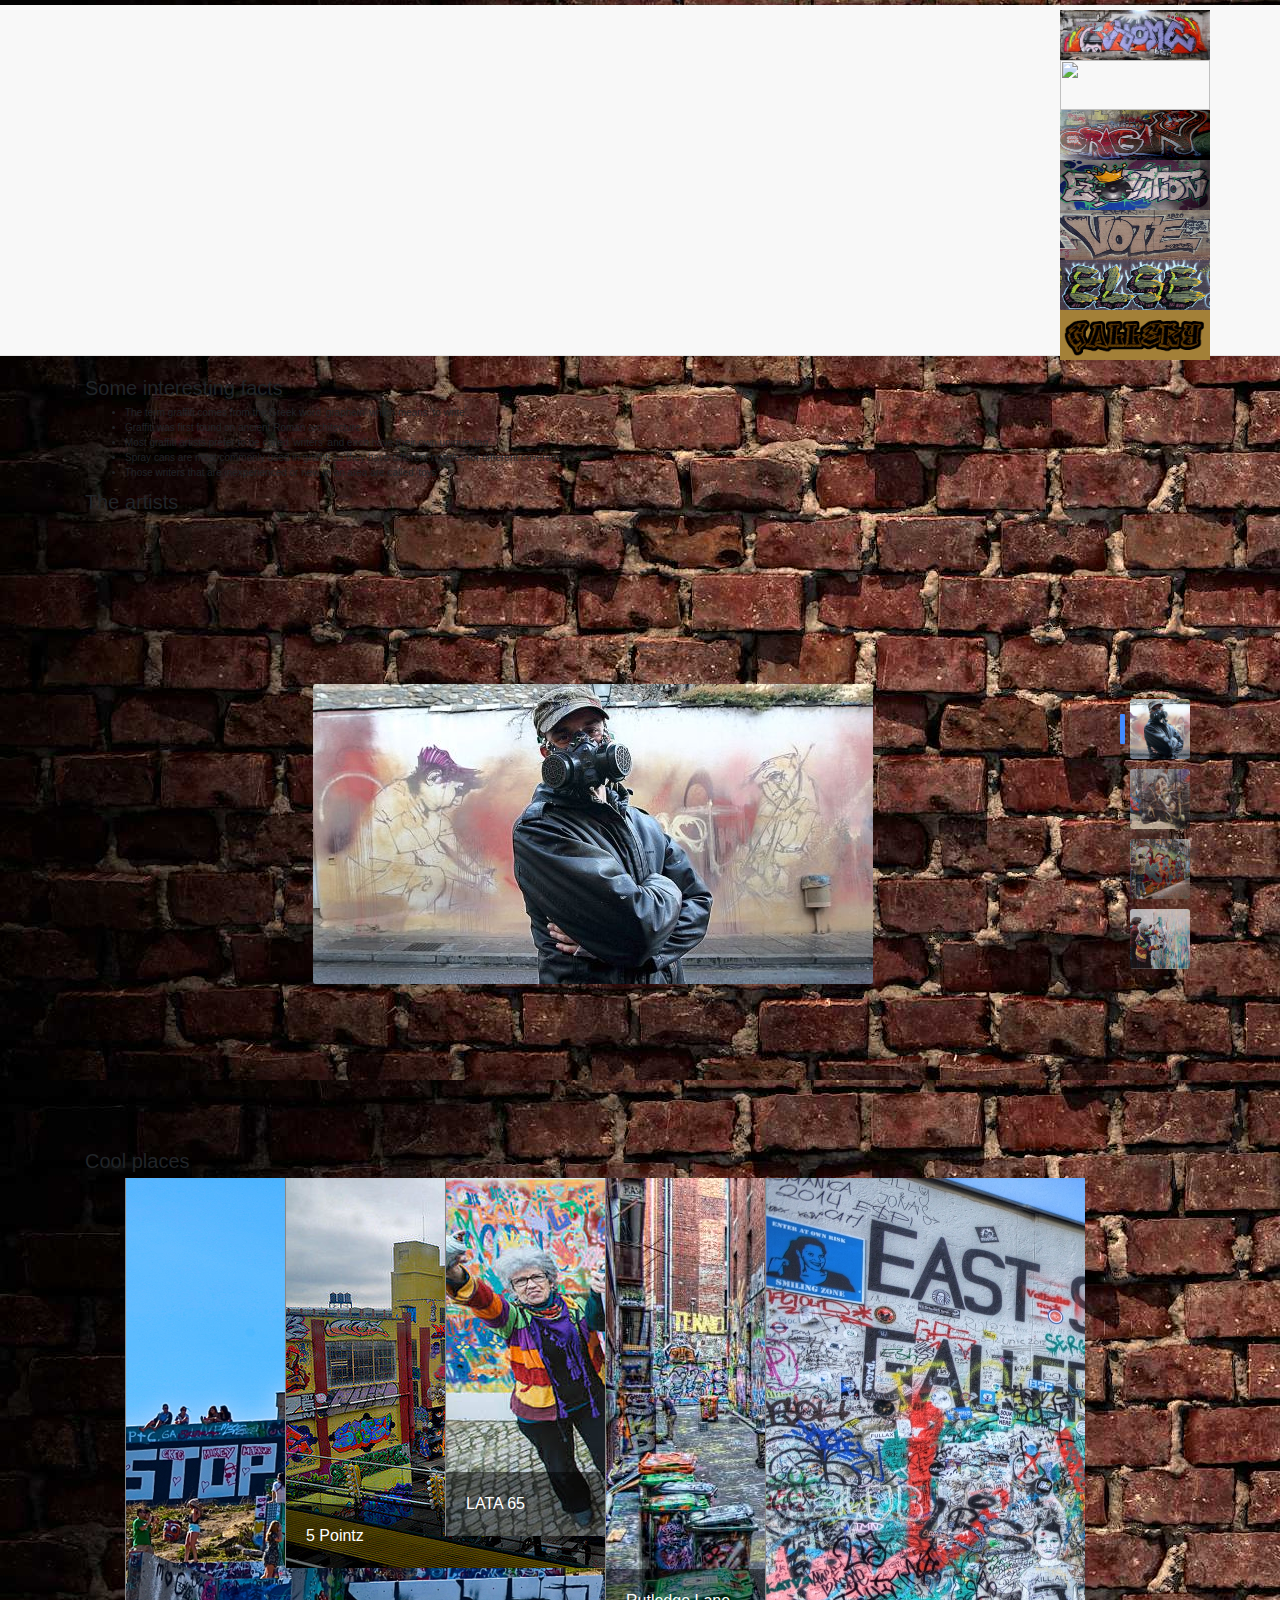
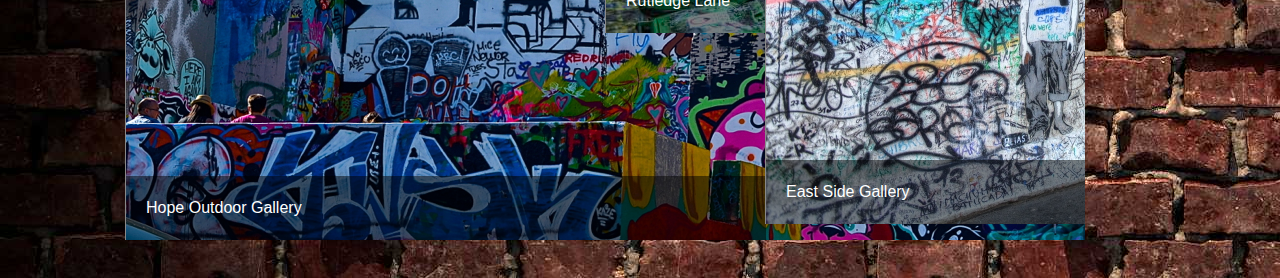
==== else.html @ 6eea5d43 "extra files" ====
<!DOCTYPE html>
<html>
<head>
  <title>Hidden Art</title>
  <!-- Latest compiled and minified CSS -->
  <link rel="stylesheet" href="css/website.css">
  <!-- Latest compiled and minified JavaScript -->
  <script src="js/website.js"></script>

  <link href="//netdna.bootstrapcdn.com/bootstrap/3.0.0/css/bootstrap.min.css" rel="stylesheet" id="bootstrap-css">
<script src="//netdna.bootstrapcdn.com/bootstrap/3.0.0/js/bootstrap.min.js"></script>
<script src="//code.jquery.com/jquery-1.11.1.min.js"></script>

<link href="//maxcdn.bootstrapcdn.com/bootstrap/4.0.0/css/bootstrap.min.css" rel="stylesheet" id="bootstrap-css">
<script src="//maxcdn.bootstrapcdn.com/bootstrap/4.0.0/js/bootstrap.min.js"></script>
<script src="//cdnjs.cloudflare.com/ajax/libs/jquery/3.2.1/jquery.min.js"></script>

</head>
<body>
  <nav class="navbar navbar-default navbar-fixed-top">
    <div class="container">
      <div id="navbar" class="navbar-collapse collapse">
        <ul class="nav navbar-nav navbar-right">
          <a href="index.html"><img src="images/home.jpg" style="width:150px;height:50px"></a>
          <a href="why.html"><img src="images/why.jpg" style="width:150px;height:50px"></a>
          <a href="origin.html"><img src="images/origin.jpg" style="width:150px;height:50px"></a>
          <a href="evolution.html"><img src="images/evolution.jpg" style="width:150px;height:50px"></a>
          <a href="vote.html"><img src="images/vote2.jpg" style="width:150px;height:50px"></a>
          <a href="else.html"><img src="images/else.jpg" style="width:150px;height:50px"></a>
          <a href="gallery.html"><img src="images/gallery3.png" style="width:150px;height:50px"></a>
        </ul>
      </div>
    </div>
  </nav>
    <div class="container">
      <h2>Some interesting facts</h2>
        <ul>
          <li>The term graffiti comes from the Greek word 'graphein' which means 'to write'.</li>
          <li>Graffiti was first found on ancient Roman architecture.</li>
          <li>Most graffiti artists prefer to be called 'writers' and each have their own unique 'tag'.</li>
          <li>Spray cans are most commonly used in graffiti as they have different nozzles for different coverage.</li>
          <li>Those writers that are inexperienced or new to an area are called 'toys'.</li>
        </ul>
      <h2>The artists</h2>

      <section class="gallery">
  <div class="carousel">

    <input type="radio" id="image1" name="gallery-control" checked>
    <input type="radio" id="image2" name="gallery-control">
    <input type="radio" id="image3" name="gallery-control">
    <input type="radio" id="image4" name="gallery-control">


    <input type="checkbox" id="fullscreen" name="gallery-fullscreen-control"/>

    <div class="wrap">

      <figure>
        <label for="fullscreen">
          <img src="images/mask2.jpg" alt="image1"/>
        </label>
      </figure>

      <figure>
        <label for="fullscreen">
          <img src="images/artists2.jpg" alt="image2"/>
        </label>
      </figure>

      <figure>
        <label for="fullscreen">
          <img src="images/artists.jpg" alt="image3" />
        </label>
      </figure>

      <figure>
        <label for="fullscreen">
          <img src="images/women.jpg" alt="image4"/>
        </label>
      </figure>
    </div>

    <div class="thumbnails">

      <div class="slider"><div class="indicator"></div></div>

      <label for="image1" class="thumb" style="background-image: url('images/mask2.jpg')"></label>

      <label for="image2" class="thumb" style="background-image: url('images/artists2.jpg')"></label>

      <label for="image3" class="thumb" style="background-image: url('images/artists.jpg')"></label>

      <label for="image4" class="thumb" style="background-image: url('images/women.jpg')"></label>
    </div>
  </div>
</section>
    <h2>Cool places</h2>

    <div class="accordian">
    <ul>
		<li>
			<div class="image_title">
				<a href="#">Hope Outdoor Gallery</a>
			</div>
			<a href="#">
				<img src="images/outdoor_gallery.jpg"/>
			</a>
		</li>
		<li>
			<div class="image_title">
				<a href="#">5 Pointz</a>
			</div>
			<a href="#">
				<img src="images/5pointz.jpg"/>
			</a>
		</li>
		<li>
			<div class="image_title">
				<a href="#">LATA 65</a>
			</div>
			<a href="#">
				<img src="images/lata-65.jpg"/>
			</a>
		</li>
		<li>
			<div class="image_title">
				<a href="#">Rutledge Lane</a>
			</div>
			<a href="#">
				<img src="images/rudledge lane.jpg"/>
			</a>
		</li>
		<li>
			<div class="image_title">
				<a href="#">East Side Gallery</a>
			</div>
			<a href="#">
				<img src="images/east_side.jpg"/>
			</a>
		</li>
	</ul>
</div>

    </div>
  </body>
</html>
---- css/website.css ----
body {
  padding-top:5px;
	background-image:url("background-brick-wall2.jpg");
  color:white;
  font-size:150%;
}
body>div.container {
  width: 95%;
  margin: auto;
}
h1 {
  padding-top: 50px;
}

<!--Origin-->


<!--Else-->
/*Now the styles*/
* {
    margin: 0;
	padding: 0;
}
body {
	font-family: arial, verdana, tahoma;
}

/*Time to apply widths for accordian to work
Width of image = 640px
total images = 5
so width of hovered image = 640px
width of un-hovered image = 40px - you can set this to anything
so total container width = 640 + 40*4 = 800px;
default width = 800/5 = 160px;
*/

.accordian {
	width: 1000px; height: 700px;
	overflow: hidden;


}

/*A small hack to prevent flickering on some browsers*/
.accordian ul {
	width: 1200px;
	/*This will give ample space to the last item to move
	instead of falling down/flickering during hovers.*/
}

.accordian li {
	position: relative;
	display: block;
	width: 160px;
	float: left;

	border-left: 1px solid #888;



	/*Transitions to give animation effect*/
	transition: all 0.5s;
	-webkit-transition: all 0.5s;
	-moz-transition: all 0.5s;
	/*If you hover on the images now you should be able to
	see the basic accordian*/
}

/*Reduce with of un-hovered elements*/
.accordian ul:hover li {width: 40px;}
/*Lets apply hover effects now*/
/*The LI hover style should override the UL hover style*/
.accordian ul li:hover {width: 640px;}


.accordian li img {
	display: block;
}

/*Image title styles*/
.image_title {
	background: rgba(0, 0, 0, 0.5);
	position: absolute;
	left: 0; bottom: 0;
width: 640px;

}
.image_title a {
	display: block;
	color: #fff;
	text-decoration: none;
	padding: 20px;
	font-size: 16px;
}

<!--Else-->
@import "https://fonts.googleapis.com/css?family=Montserrat:400,700|Raleway:300,400";

.gallery {
  left: 50%;
  -webkit-transform: translateX(-50%);
          transform: translateX(-50%);
  position: relative;
  width: 70%;
  box-shadow: 0 14px 28px rgba(0, 0, 0, 0.25), 0 10px 10px rgba(0, 0, 0, 0.22);
  border-radius: 5px;
}
.gallery input[name$="control"] {
  display: none;
}
.gallery .carousel {
  display: -webkit-box;
  display: -ms-flexbox;
  display: flex;
  -webkit-box-orient: horizontal;
  -webkit-box-direction: normal;
      -ms-flex-direction: row;
          flex-direction: row;
  position: relative;
  height: 70vh;
  width: 100%;
}
.gallery .wrap {
  width: 100%;
  height: 100%;
  position: static;
  margin: 0 auto;
  overflow: hidden;
  display: -webkit-box;
  display: -ms-flexbox;
  display: flex;
  -webkit-box-orient: horizontal;
  -webkit-box-direction: normal;
      -ms-flex-direction: row;
          flex-direction: row;
  -webkit-box-align: center;
      -ms-flex-align: center;
          align-items: center;
  -ms-flex-wrap: nowrap;
      flex-wrap: nowrap;
  margin-right: 20px;
}
.gallery .wrap figure {
  padding: 10px;
  height: 100%;
  min-width: 100%;
  -webkit-transition: opacity 0.25s ease-in-out 0.05s;
  transition: opacity 0.25s ease-in-out 0.05s;
  position: relative;
  left: 0;
  -webkit-transform: translateX(0%);
          transform: translateX(0%);
  box-sizing: border-box;
  text-align: center;
  margin: 0;
  display: block;
  -webkit-box-align: center;
      -ms-flex-align: center;
          align-items: center;
  -webkit-box-pack: center;
      -ms-flex-pack: center;
          justify-content: center;
  opacity: 1;
}
.gallery .wrap figure label {
  cursor: zoom-in;
  height: auto;
  width: 100%;
  height: 100%;
  position: relative;
  display: block;
}
.gallery .wrap figure img {
  cursor: inherit;
  height: auto;
  max-width: 100%;
  max-height: 100%;
  border-radius: 3px;
  margin: 0 auto;
  position: relative;
  top: 50%;
  -webkit-transform: translateY(-50%);
          transform: translateY(-50%);
}
.gallery .thumbnails {
  -webkit-box-flex: 1;
      -ms-flex: 1;
          flex: 1;
  min-width: 60px;
  max-height: 100%;
  height: auto;
  -webkit-box-flex: 0;
      -ms-flex-positive: 0;
          flex-grow: 0;
  -ms-flex-item-align: center;
      align-self: center;
  -ms-flex-preferred-size: auto;
      flex-basis: auto;
  position: relative;
  white-space: nowrap;
  overflow: hidden;
  overflow-y: auto;
  display: -webkit-box;
  display: -ms-flexbox;
  display: flex;
  -webkit-box-orient: vertical;
  -webkit-box-direction: normal;
      -ms-flex-direction: column;
          flex-direction: column;
  padding: 0 10px;
  z-index: 20;
}
.gallery .thumbnails .thumb {
  min-width: 60px;
  height: 60px;
  background-position: center center;
  background-size: cover;
  box-sizing: border-box;
  opacity: 0.7;
  margin: 5px 0;
  -ms-flex-negative: 0;
      flex-shrink: 0;
  left: 0;
  border-radius: 3px;
  cursor: pointer;
  -webkit-transition: all 0.3s ease-in-out;
  transition: all 0.3s ease-in-out;
  background-repeat: no-repeat;
}
.gallery .thumbnails .slider {
  position: absolute;
  display: block;
  width: 5px;
  height: calc(60px + 10px);
  z-index: 2;
  margin: 0;
  left: 0;
  -webkit-transition: all 0.33s cubic-bezier(0.3, 0, 0.33, 1);
  transition: all 0.33s cubic-bezier(0.3, 0, 0.33, 1);
}
.gallery .thumbnails .slider .indicator {
  width: 100%;
  height: 30px;
  max-height: calc(100% - 10px);
  position: relative;
  top: 50%;
  -webkit-transform: translateY(-50%);
          transform: translateY(-50%);
  background: #428BFF;
  border-radius: 1px;
}
.gallery input#fullscreen:checked ~ .wrap figure {
  position: fixed;
  z-index: 10;
  height: 100vh;
  width: 100vw;
  padding: 0;
  top: 50%;
  left: 50%;
  -webkit-transform: translate(-50%, -50%) !important;
          transform: translate(-50%, -50%) !important;
  -webkit-animation-timing-function: ease-in-out;
          animation-timing-function: ease-in-out;
  -webkit-animation-fill-mode: forwards;
          animation-fill-mode: forwards;
}
.gallery input#fullscreen:checked ~ .wrap figure label {
  cursor: zoom-out;
}
.gallery input#fullscreen:checked ~ .wrap figure label img {
  -webkit-animation: shadow 0.2s;
          animation: shadow 0.2s;
  -webkit-animation-timing-function: ease-in-out;
          animation-timing-function: ease-in-out;
  -webkit-animation-direction: forwards;
          animation-direction: forwards;
  -webkit-animation-fill-mode: forwards;
          animation-fill-mode: forwards;
  border-radius: 0;
}
.gallery input#image1:checked ~ .wrap figure {
  -webkit-transform: translateX(0);
          transform: translateX(0);
}
.gallery input#image1:checked ~ .wrap figure:not(:nth-of-type(1)) {
  opacity: 0;
}
.gallery input#image1:checked ~ .thumbnails .slider {
  -webkit-transform: translateY(0);
          transform: translateY(0);
}
.gallery input#image1:checked ~ .thumbnails .thumb:nth-of-type(1) {
  opacity: 1;
  cursor: default;
}
.gallery input#image2:checked ~ .wrap figure {
  -webkit-transform: translateX(-100%);
          transform: translateX(-100%);
}
.gallery input#image2:checked ~ .wrap figure:not(:nth-of-type(2)) {
  opacity: 0;
}
.gallery input#image2:checked ~ .thumbnails .slider {
  -webkit-transform: translateY(100%);
          transform: translateY(100%);
}
.gallery input#image2:checked ~ .thumbnails .thumb:nth-of-type(2) {
  opacity: 1;
  cursor: default;
}
.gallery input#image3:checked ~ .wrap figure {
  -webkit-transform: translateX(-200%);
          transform: translateX(-200%);
}
.gallery input#image3:checked ~ .wrap figure:not(:nth-of-type(3)) {
  opacity: 0;
}
.gallery input#image3:checked ~ .thumbnails .slider {
  -webkit-transform: translateY(200%);
          transform: translateY(200%);
}
.gallery input#image3:checked ~ .thumbnails .thumb:nth-of-type(3) {
  opacity: 1;
  cursor: default;
}
.gallery input#image4:checked ~ .wrap figure {
  -webkit-transform: translateX(-300%);
          transform: translateX(-300%);
}
.gallery input#image4:checked ~ .wrap figure:not(:nth-of-type(4)) {
  opacity: 0;
}
.gallery input#image4:checked ~ .thumbnails .slider {
  -webkit-transform: translateY(300%);
          transform: translateY(300%);
}
.gallery input#image4:checked ~ .thumbnails .thumb:nth-of-type(4) {
  opacity: 1;
  cursor: default;
}

@-webkit-keyframes full {
  from {
    -webkit-transform: translate(-50%, -50%) scale(0.8);
            transform: translate(-50%, -50%) scale(0.8);
  }
  to {
    -webkit-transform: translate(-50%, -50%) scale(1);
            transform: translate(-50%, -50%) scale(1);
  }
}

@keyframes full {
  from {
    -webkit-transform: translate(-50%, -50%) scale(0.8);
            transform: translate(-50%, -50%) scale(0.8);
  }
  to {
    -webkit-transform: translate(-50%, -50%) scale(1);
            transform: translate(-50%, -50%) scale(1);
  }
}
@-webkit-keyframes shadow {
  from {
    box-shadow: 0 0 0 100vmin rgba(24, 33, 45, 0), 0 0 10vmin rgba(13, 21, 31, 0);
  }
  to {
    box-shadow: 0 0 0 100vmin rgba(24, 33, 45, 0.6), 0 0 10vmin rgba(13, 21, 31, 0.6);
  }
}
@keyframes shadow {
  from {
    box-shadow: 0 0 0 100vmin rgba(24, 33, 45, 0), 0 0 10vmin rgba(13, 21, 31, 0);
  }
  to {
    box-shadow: 0 0 0 100vmin rgba(24, 33, 45, 0.6), 0 0 10vmin rgba(13, 21, 31, 0.6);
  }
}


<!--Gallery-->
.blog .carousel-indicators {
	left: 0;
	top: auto;
    bottom: -40px;
}

/* The colour of the indicators */
.blog .carousel-indicators li {
    background: #a3a3a3;
    border-radius: 50%;
    width: 8px;
    height: 8px;
}

.blog .carousel-indicators .active {
background: #707070;
}
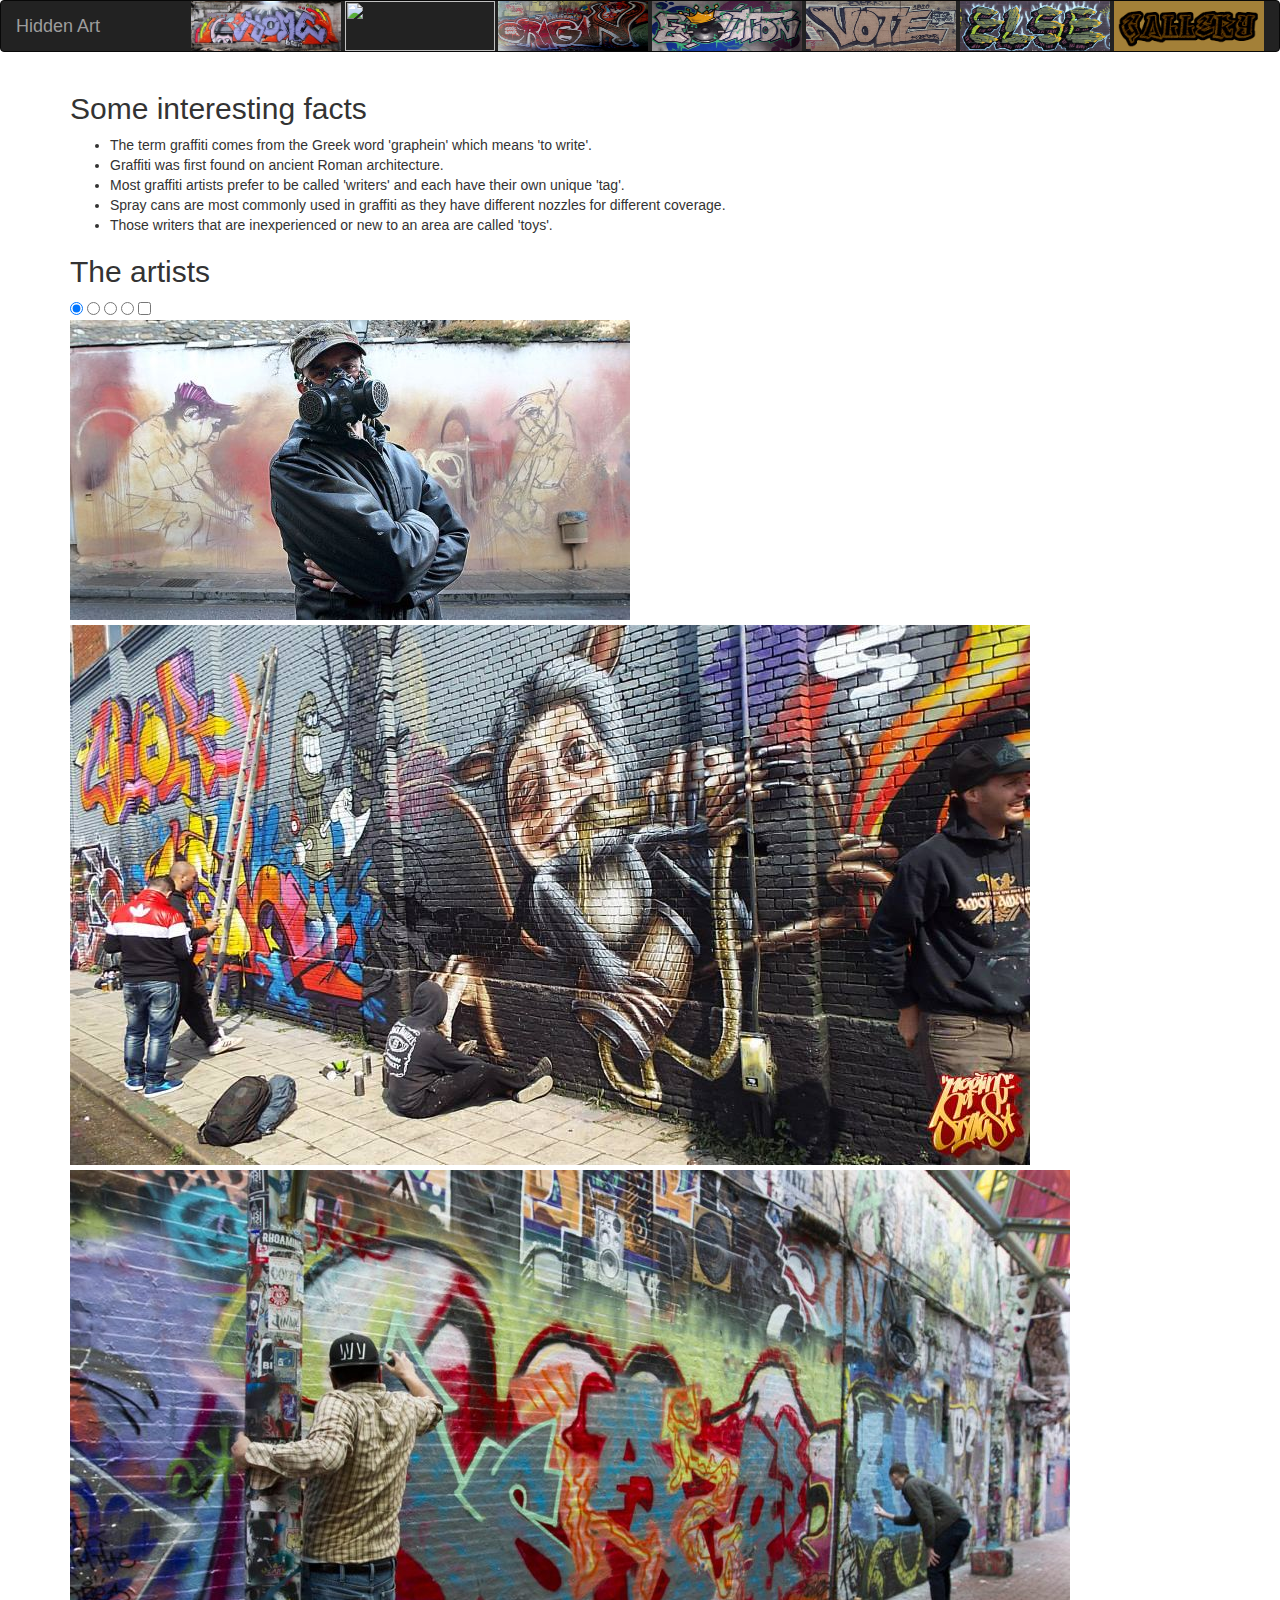
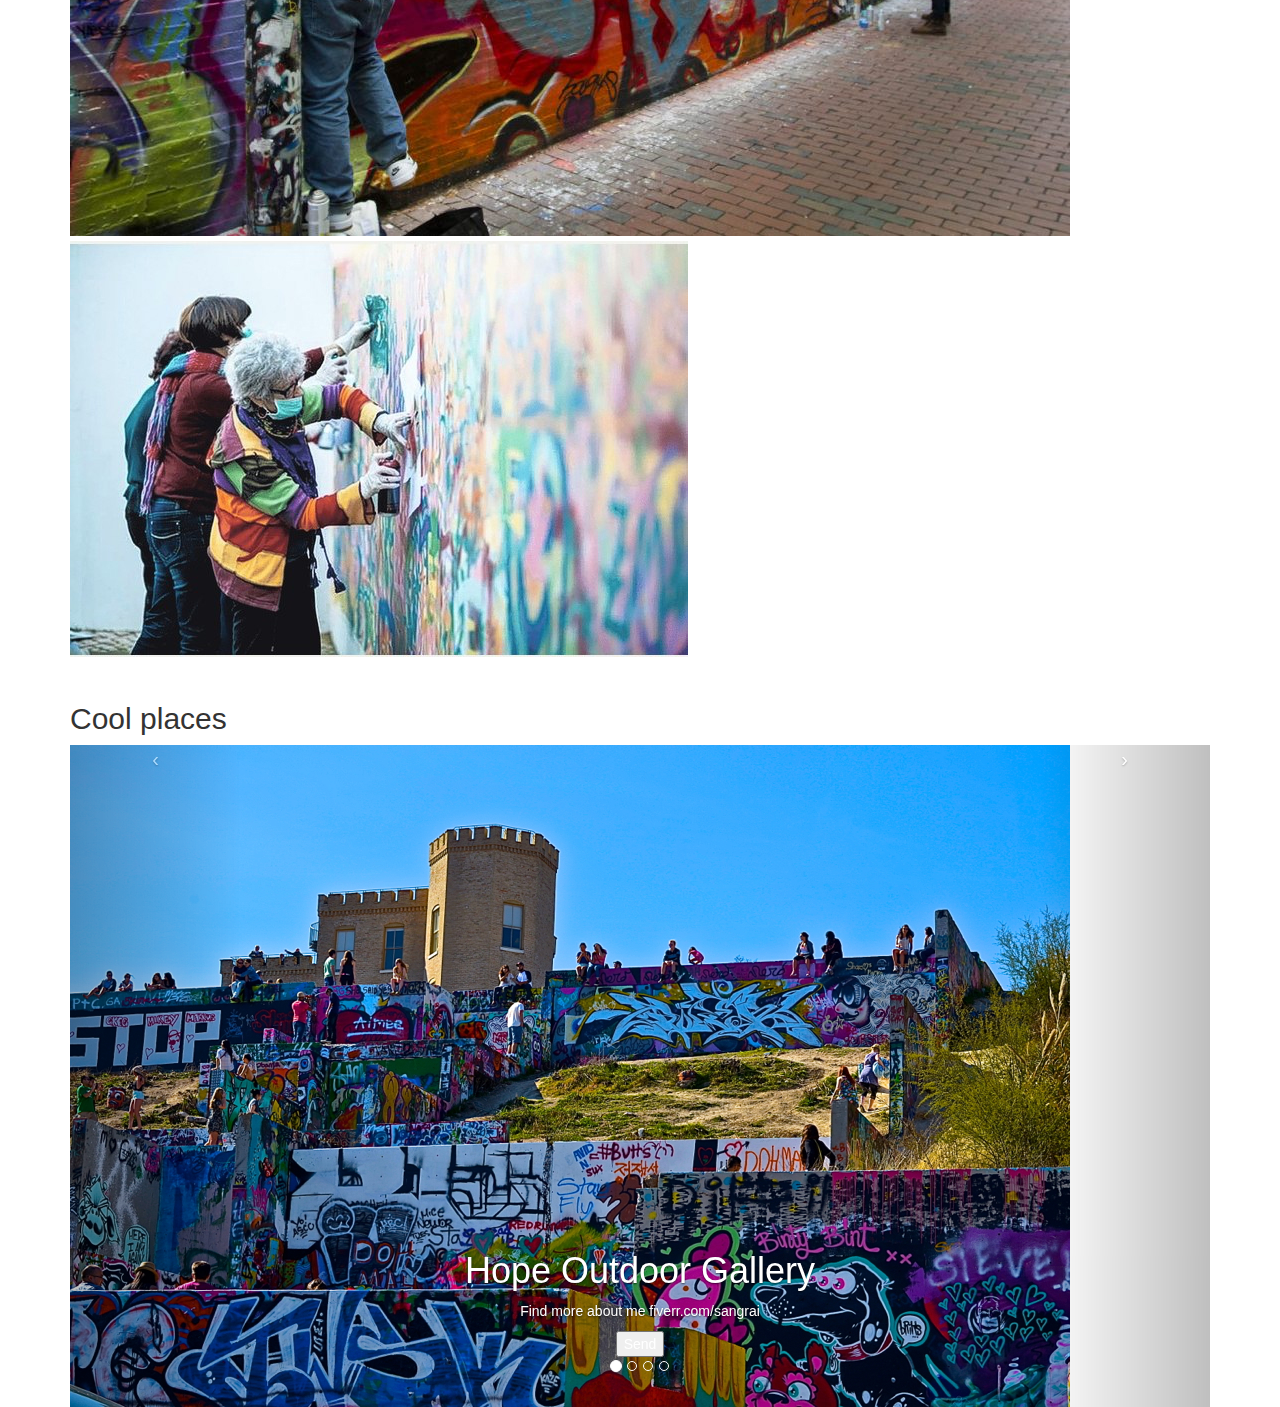
==== commit eff26961: "responsive changes" ====
--- a/else.html
+++ b/else.html
@@ -1,37 +1,47 @@
 <!DOCTYPE html>
 <html>
-<head>
-  <title>Hidden Art</title>
-  <!-- Latest compiled and minified CSS -->
-  <link rel="stylesheet" href="css/website.css">
-  <!-- Latest compiled and minified JavaScript -->
-  <script src="js/website.js"></script>
+  <head>
+    <title>Hidden Art</title>
+    <!-- Latest compiled and minified CSS -->
+    <link rel="stylesheet" href="https://maxcdn.bootstrapcdn.com/bootstrap/3.3.7/css/bootstrap.min.css" integrity="sha384-BVYiiSIFeK1dGmJRAkycuHAHRg32OmUcww7on3RYdg4Va+PmSTsz/K68vbdEjh4u" crossorigin="anonymous">
+    <!-- Optional theme -->
+    <!--<link rel="stylesheet" href="https://maxcdn.bootstrapcdn.com/bootstrap/3.3.7/css/bootstrap-theme.min.css" integrity="sha384-rHyoN1iRsVXV4nD0JutlnGaslCJuC7uwjduW9SVrLvRYooPp2bWYgmgJQIXwl/Sp" crossorigin="anonymous">-->
+    <!-- <link rel="stylesheet" href="css/website.css"> -->
+    <script src="https://code.jquery.com/jquery-3.2.1.slim.min.js" integrity="sha384-KJ3o2DKtIkvYIK3UENzmM7KCkRr/rE9/Qpg6aAZGJwFDMVNA/GpGFF93hXpG5KkN" crossorigin="anonymous"></script>
+    <!-- Latest compiled and minified JavaScript -->
+    <script src="https://maxcdn.bootstrapcdn.com/bootstrap/3.3.7/js/bootstrap.min.js" integrity="sha384-Tc5IQib027qvyjSMfHjOMaLkfuWVxZxUPnCJA7l2mCWNIpG9mGCD8wGNIcPD7Txa" crossorigin="anonymous"></script>
+    <script src="js/website.js"></script>
 
-  <link href="//netdna.bootstrapcdn.com/bootstrap/3.0.0/css/bootstrap.min.css" rel="stylesheet" id="bootstrap-css">
-<script src="//netdna.bootstrapcdn.com/bootstrap/3.0.0/js/bootstrap.min.js"></script>
-<script src="//code.jquery.com/jquery-1.11.1.min.js"></script>
+    <link href="//maxcdn.bootstrapcdn.com/bootstrap/3.3.0/css/bootstrap.min.css" rel="stylesheet" id="bootstrap-css">
+    <script src="//maxcdn.bootstrapcdn.com/bootstrap/3.3.0/js/bootstrap.min.js"></script>
+    <script src="//code.jquery.com/jquery-1.11.1.min.js"></script>
 
-<link href="//maxcdn.bootstrapcdn.com/bootstrap/4.0.0/css/bootstrap.min.css" rel="stylesheet" id="bootstrap-css">
-<script src="//maxcdn.bootstrapcdn.com/bootstrap/4.0.0/js/bootstrap.min.js"></script>
-<script src="//cdnjs.cloudflare.com/ajax/libs/jquery/3.2.1/jquery.min.js"></script>
-
-</head>
-<body>
-  <nav class="navbar navbar-default navbar-fixed-top">
-    <div class="container">
-      <div id="navbar" class="navbar-collapse collapse">
-        <ul class="nav navbar-nav navbar-right">
-          <a href="index.html"><img src="images/home.jpg" style="width:150px;height:50px"></a>
-          <a href="why.html"><img src="images/why.jpg" style="width:150px;height:50px"></a>
-          <a href="origin.html"><img src="images/origin.jpg" style="width:150px;height:50px"></a>
-          <a href="evolution.html"><img src="images/evolution.jpg" style="width:150px;height:50px"></a>
-          <a href="vote.html"><img src="images/vote2.jpg" style="width:150px;height:50px"></a>
-          <a href="else.html"><img src="images/else.jpg" style="width:150px;height:50px"></a>
-          <a href="gallery.html"><img src="images/gallery3.png" style="width:150px;height:50px"></a>
-        </ul>
+  </head>
+  <body>
+    <nav class="navbar navbar-inverse">
+      <div class="container-fluid">
+        <div class="navbar-header">
+          <button type="button" class="navbar-toggle collapsed" data-toggle="collapse" data-target="#navbar" aria-expanded="false" aria-controls="navbar">
+            <span class="sr-only"><svg-icon><src href="sprite.svg#si-glyph-arrow-two-up" /></svg-icon></span>
+            <span class="icon-bar"></span>
+            <span class="icon-bar"></span>
+            <span class="icon-bar"></span>
+          </button>
+          <a class="navbar-brand" href="index.html ">Hidden Art</a>
+        </div>
+        <div id="navbar" class="navbar-collapse collapse">
+          <ul class="nav navbar-nav navbar-right">
+            <a href="index.html"><img src="images/home.jpg" style="width:150px;height:50px"></a>
+            <a href="why.html"><img src="images/why.jpg" style="width:150px;height:50px"></a>
+            <a href="origin.html"><img src="images/origin.jpg" style="width:150px;height:50px"></a>
+            <a href="evolution.html"><img src="images/evolution.jpg" style="width:150px;height:50px"></a>
+            <a href="vote.html"><img src="images/vote2.jpg" style="width:150px;height:50px"></a>
+            <a href="else.html"><img src="images/else.jpg" style="width:150px;height:50px"></a>
+            <a href="gallery.html"><img src="images/gallery3.png" style="width:150px;height:50px"></a>
+          </ul>
+        </div>
       </div>
-    </div>
-  </nav>
+    </nav>
     <div class="container">
       <h2>Some interesting facts</h2>
         <ul>
@@ -44,104 +54,111 @@
       <h2>The artists</h2>
 
       <section class="gallery">
-  <div class="carousel">
+        <div class="carousel">
 
-    <input type="radio" id="image1" name="gallery-control" checked>
-    <input type="radio" id="image2" name="gallery-control">
-    <input type="radio" id="image3" name="gallery-control">
-    <input type="radio" id="image4" name="gallery-control">
+          <input type="radio" id="image1" name="gallery-control" checked>
+          <input type="radio" id="image2" name="gallery-control">
+          <input type="radio" id="image3" name="gallery-control">
+          <input type="radio" id="image4" name="gallery-control">
 
+          <input type="checkbox" id="fullscreen" name="gallery-fullscreen-control"/>
 
-    <input type="checkbox" id="fullscreen" name="gallery-fullscreen-control"/>
+          <div class="wrap">
 
-    <div class="wrap">
+            <figure>
+              <label for="fullscreen">
+                <img src="images/mask2.jpg" alt="image1"/>
+              </label>
+            </figure>
 
-      <figure>
-        <label for="fullscreen">
-          <img src="images/mask2.jpg" alt="image1"/>
-        </label>
-      </figure>
+            <figure>
+              <label for="fullscreen">
+                <img src="images/artists2.jpg" alt="image2"/>
+              </label>
+            </figure>
 
-      <figure>
-        <label for="fullscreen">
-          <img src="images/artists2.jpg" alt="image2"/>
-        </label>
-      </figure>
+            <figure>
+              <label for="fullscreen">
+                <img src="images/artists.jpg" alt="image3" />
+              </label>
+            </figure>
 
-      <figure>
-        <label for="fullscreen">
-          <img src="images/artists.jpg" alt="image3" />
-        </label>
-      </figure>
+            <figure>
+              <label for="fullscreen">
+                <img src="images/women.jpg" alt="image4"/>
+              </label>
+            </figure>
 
-      <figure>
-        <label for="fullscreen">
-          <img src="images/women.jpg" alt="image4"/>
-        </label>
-      </figure>
-    </div>
+          </div>
 
-    <div class="thumbnails">
+          <div class="thumbnails">
 
-      <div class="slider"><div class="indicator"></div></div>
+            <div class="slider"><div class="indicator"></div></div>
 
-      <label for="image1" class="thumb" style="background-image: url('images/mask2.jpg')"></label>
+            <label for="image1" class="thumb" style="background-image: url('images/mask2.jpg')"></label>
 
-      <label for="image2" class="thumb" style="background-image: url('images/artists2.jpg')"></label>
+            <label for="image2" class="thumb" style="background-image: url('images/artists2.jpg')"></label>
 
-      <label for="image3" class="thumb" style="background-image: url('images/artists.jpg')"></label>
+            <label for="image3" class="thumb" style="background-image: url('images/artists.jpg')"></label>
 
-      <label for="image4" class="thumb" style="background-image: url('images/women.jpg')"></label>
-    </div>
-  </div>
-</section>
-    <h2>Cool places</h2>
+            <label for="image4" class="thumb" style="background-image: url('images/women.jpg')"></label>
 
-    <div class="accordian">
-    <ul>
-		<li>
-			<div class="image_title">
-				<a href="#">Hope Outdoor Gallery</a>
-			</div>
-			<a href="#">
-				<img src="images/outdoor_gallery.jpg"/>
-			</a>
-		</li>
-		<li>
-			<div class="image_title">
-				<a href="#">5 Pointz</a>
-			</div>
-			<a href="#">
-				<img src="images/5pointz.jpg"/>
-			</a>
-		</li>
-		<li>
-			<div class="image_title">
-				<a href="#">LATA 65</a>
-			</div>
-			<a href="#">
-				<img src="images/lata-65.jpg"/>
-			</a>
-		</li>
-		<li>
-			<div class="image_title">
-				<a href="#">Rutledge Lane</a>
-			</div>
-			<a href="#">
-				<img src="images/rudledge lane.jpg"/>
-			</a>
-		</li>
-		<li>
-			<div class="image_title">
-				<a href="#">East Side Gallery</a>
-			</div>
-			<a href="#">
-				<img src="images/east_side.jpg"/>
-			</a>
-		</li>
-	</ul>
-</div>
+          </div>
 
-    </div>
-  </body>
+        </div>
+      </section>
+
+      <h2>Cool places</h2>
+
+      <link href="https://cdnjs.cloudflare.com/ajax/libs/font-awesome/4.7.0/css/font-awesome.min.css" rel="stylesheet" media="all">
+      <link href="https://cdnjs.cloudflare.com/ajax/libs/animate.css/3.5.2/animate.min.css" rel="stylesheet" media="all">
+
+      <div class="container-fluid">
+      	<div class="row">
+      		<div id="sg-carousel" class="carousel slide carousel-fade" data-ride="carousel">
+      			<ol class="carousel-indicators">
+      				<li data-target="#carousel" data-slide-to="0" class="active"></li>
+      				<li data-target="#carousel" data-slide-to="1" class=""></li>
+      				<li data-target="#carousel" data-slide-to="2" class=""></li>
+      				<li data-target="#carousel" data-slide-to="3" class=""></li>
+      			</ol>
+      			<!-- Carousel items -->
+      			<div class="carousel-inner carousel-zoom">
+      				<div class="item active"><img class="img-responsive" src="images/outdoor_gallery.jpg" alt="">
+      				  <div class="carousel-caption">
+      					<h1  data-animation="animated zoomInLeft" class="cap-txt ">Hope Outdoor Gallery</h1>
+      					<p data-animation="animated bounceInDown">Find more about me fiverr.com/sangrai</p>
+      					<button data-animation="animated bounceInUp" class="button button--tamaya button--border-thick" data-text="Send"><span>Send</span></button>
+      				  </div>
+      				</div>
+      			   <div class="item"><img class="img-responsive" src="images/5pointz.jpg" alt="">
+      				  <div class="carousel-caption">
+      					<h1 data-animation="animated zoomInLeft" class="cap-txt">5 Pointz</h1>
+      					<p data-animation="animated bounceInDown">Find more about me fiverr.com/sangrai</p>
+      					<button data-animation="animated bounceInUp" class="button button--tamaya button--border-thick" data-text="Send"><span>Send</span></button>
+      				  </div>
+      				</div>
+      				<div class="item"><img class="img-responsive" src="images/rudledge lane.jpg" alt="">
+      				  <div class="carousel-caption animated slideInLeft">
+      					<h1 data-animation="animated zoomInLeft" class="cap-txt">Rutledge Lane</h1>
+      					<p data-animation="animated bounceInDown">Get start your next awesome project</p>
+      					<button data-animation="animated bounceInUp" class="button button--tamaya button--border-thick" data-text="Send"><span>Send</span></button>
+      				  </div>
+      				</div>
+              <div class="item"><img class="img-responsive" src="images/east_side.jpg" alt="">
+      				  <div class="carousel-caption animated slideInLeft">
+      					<h1 data-animation="animated zoomInLeft" class="cap-txt">East Side Gallery</h1>
+      					<p data-animation="animated bounceInDown">Get start your next awesome project</p>
+      					<button data-animation="animated bounceInUp" class="button button--tamaya button--border-thick" data-text="Send"><span>Send</span></button>
+      				  </div>
+      				</div>
+      			<!-- Carousel nav -->
+      			<a class="carousel-control left" href="#sg-carousel" data-slide="prev">‹</a>
+      			<a class="carousel-control right" href="#sg-carousel" data-slide="next">›</a>
+      		</div>
+      	</div>
+      </div>
+
+     </div>
+   </body>
 </html>
--- a/css/website.css
+++ b/css/website.css
@@ -1,3 +1,7 @@
+head {
+  background-image:url("background-brick-wall2.jpg");
+}
+
 body {
   padding-top:5px;
 	background-image:url("background-brick-wall2.jpg");
@@ -11,9 +15,6 @@
 h1 {
   padding-top: 50px;
 }
-
-<!--Origin-->
-
 
 <!--Else-->
 /*Now the styles*/
@@ -379,20 +380,54 @@
 
 
 <!--Gallery-->
-.blog .carousel-indicators {
-	left: 0;
-	top: auto;
-    bottom: -40px;
-}
-
-/* The colour of the indicators */
-.blog .carousel-indicators li {
-    background: #a3a3a3;
-    border-radius: 50%;
-    width: 8px;
-    height: 8px;
-}
-
-.blog .carousel-indicators .active {
-background: #707070;
-}
+.gallery-title
+{
+    font-size: 36px;
+    color: #42B32F;
+    text-align: center;
+    font-weight: 500;
+    margin-bottom: 70px;
+}
+.gallery-title:after {
+    content: "";
+    position: absolute;
+    width: 7.5%;
+    left: 46.5%;
+    height: 45px;
+    border-bottom: 1px solid #5e5e5e;
+}
+.filter-button
+{
+    font-size: 18px;
+    border: 1px solid #42B32F;
+    border-radius: 5px;
+    text-align: center;
+    color: #42B32F;
+    margin-bottom: 30px;
+
+}
+.filter-button:hover
+{
+    font-size: 18px;
+    border: 1px solid #42B32F;
+    border-radius: 5px;
+    text-align: center;
+    color: #ffffff;
+    background-color: #42B32F;
+
+}
+.btn-default:active .filter-button:active
+{
+    background-color: #42B32F;
+    color: white;
+}
+
+.port-image
+{
+    width: 100%;
+}
+
+.gallery_product
+{
+    margin-bottom: 30px;
+}
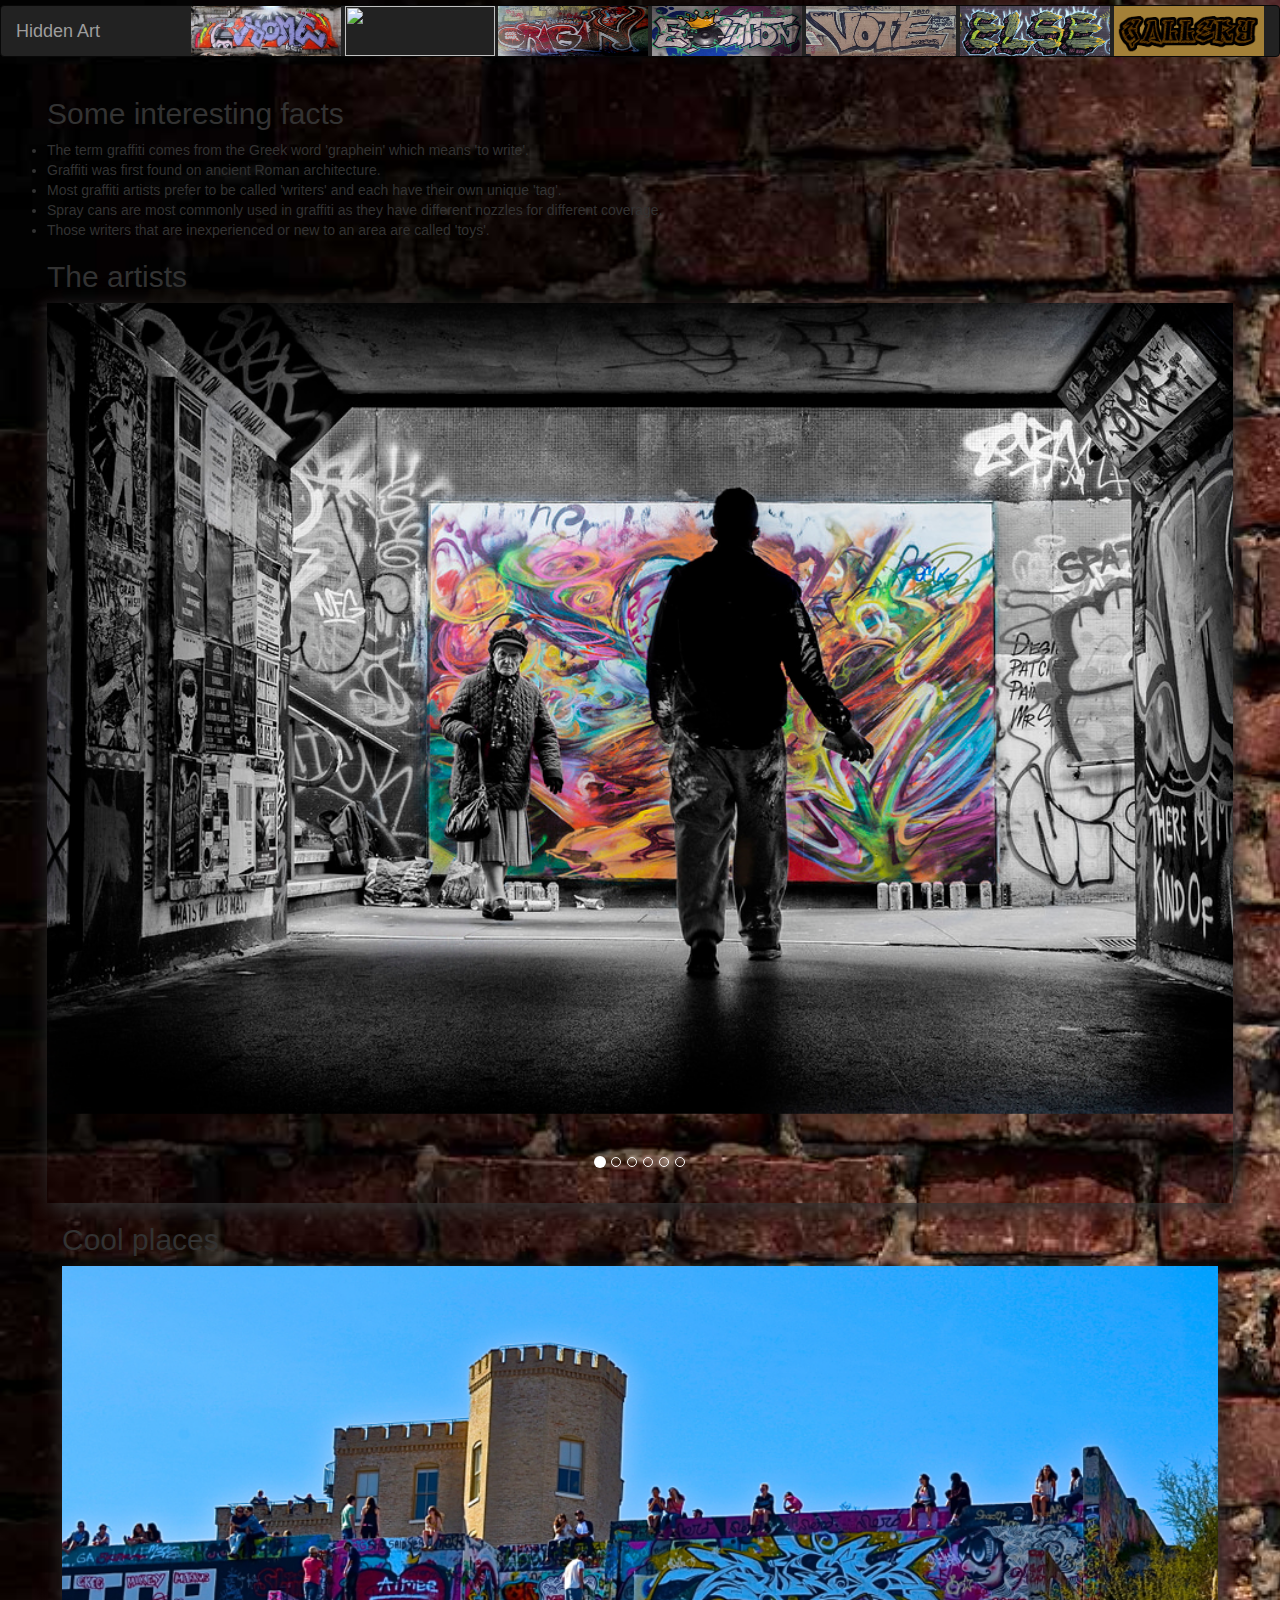
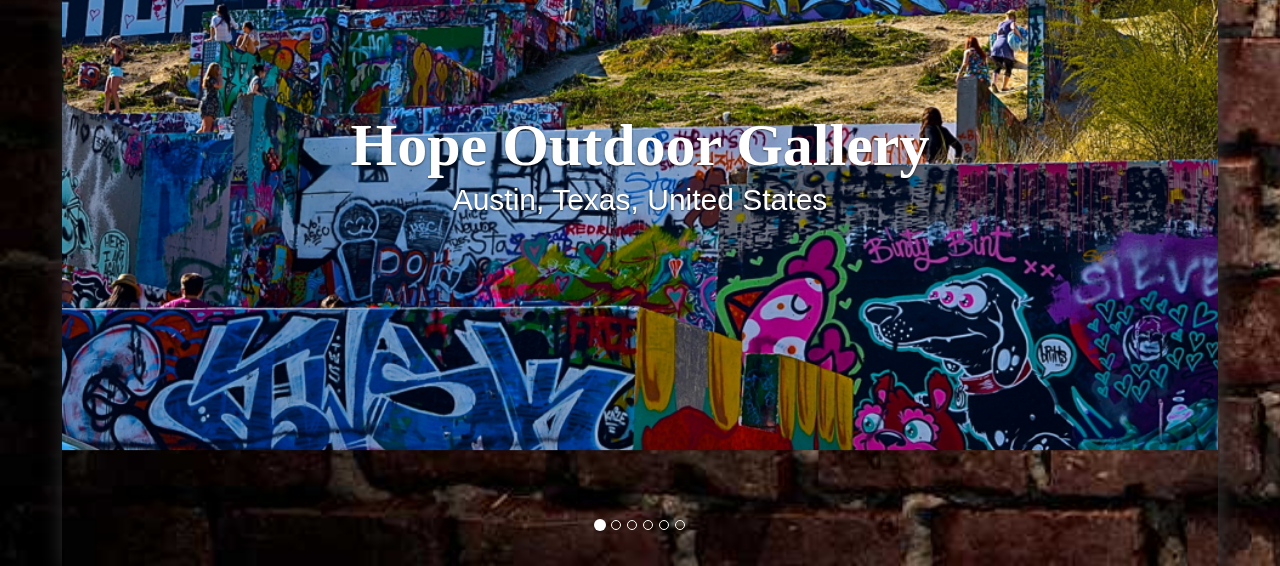
==== commit 7c0892c6: "final changes" ====
--- a/else.html
+++ b/else.html
@@ -6,7 +6,7 @@
     <link rel="stylesheet" href="https://maxcdn.bootstrapcdn.com/bootstrap/3.3.7/css/bootstrap.min.css" integrity="sha384-BVYiiSIFeK1dGmJRAkycuHAHRg32OmUcww7on3RYdg4Va+PmSTsz/K68vbdEjh4u" crossorigin="anonymous">
     <!-- Optional theme -->
     <!--<link rel="stylesheet" href="https://maxcdn.bootstrapcdn.com/bootstrap/3.3.7/css/bootstrap-theme.min.css" integrity="sha384-rHyoN1iRsVXV4nD0JutlnGaslCJuC7uwjduW9SVrLvRYooPp2bWYgmgJQIXwl/Sp" crossorigin="anonymous">-->
-    <!-- <link rel="stylesheet" href="css/website.css"> -->
+    <link rel="stylesheet" href="css/website.css">
     <script src="https://code.jquery.com/jquery-3.2.1.slim.min.js" integrity="sha384-KJ3o2DKtIkvYIK3UENzmM7KCkRr/rE9/Qpg6aAZGJwFDMVNA/GpGFF93hXpG5KkN" crossorigin="anonymous"></script>
     <!-- Latest compiled and minified JavaScript -->
     <script src="https://maxcdn.bootstrapcdn.com/bootstrap/3.3.7/js/bootstrap.min.js" integrity="sha384-Tc5IQib027qvyjSMfHjOMaLkfuWVxZxUPnCJA7l2mCWNIpG9mGCD8wGNIcPD7Txa" crossorigin="anonymous"></script>
@@ -53,63 +53,6 @@
         </ul>
       <h2>The artists</h2>
 
-      <section class="gallery">
-        <div class="carousel">
-
-          <input type="radio" id="image1" name="gallery-control" checked>
-          <input type="radio" id="image2" name="gallery-control">
-          <input type="radio" id="image3" name="gallery-control">
-          <input type="radio" id="image4" name="gallery-control">
-
-          <input type="checkbox" id="fullscreen" name="gallery-fullscreen-control"/>
-
-          <div class="wrap">
-
-            <figure>
-              <label for="fullscreen">
-                <img src="images/mask2.jpg" alt="image1"/>
-              </label>
-            </figure>
-
-            <figure>
-              <label for="fullscreen">
-                <img src="images/artists2.jpg" alt="image2"/>
-              </label>
-            </figure>
-
-            <figure>
-              <label for="fullscreen">
-                <img src="images/artists.jpg" alt="image3" />
-              </label>
-            </figure>
-
-            <figure>
-              <label for="fullscreen">
-                <img src="images/women.jpg" alt="image4"/>
-              </label>
-            </figure>
-
-          </div>
-
-          <div class="thumbnails">
-
-            <div class="slider"><div class="indicator"></div></div>
-
-            <label for="image1" class="thumb" style="background-image: url('images/mask2.jpg')"></label>
-
-            <label for="image2" class="thumb" style="background-image: url('images/artists2.jpg')"></label>
-
-            <label for="image3" class="thumb" style="background-image: url('images/artists.jpg')"></label>
-
-            <label for="image4" class="thumb" style="background-image: url('images/women.jpg')"></label>
-
-          </div>
-
-        </div>
-      </section>
-
-      <h2>Cool places</h2>
-
       <link href="https://cdnjs.cloudflare.com/ajax/libs/font-awesome/4.7.0/css/font-awesome.min.css" rel="stylesheet" media="all">
       <link href="https://cdnjs.cloudflare.com/ajax/libs/animate.css/3.5.2/animate.min.css" rel="stylesheet" media="all">
 
@@ -121,35 +64,79 @@
       				<li data-target="#carousel" data-slide-to="1" class=""></li>
       				<li data-target="#carousel" data-slide-to="2" class=""></li>
       				<li data-target="#carousel" data-slide-to="3" class=""></li>
+              <li data-target="#carousel" data-slide-to="4" class=""></li>
+              <li data-target="#carousel" data-slide-to="5" class=""></li>
+      			</ol>
+      			<!-- Carousel items -->
+      			<div class="carousel-inner carousel-zoom">
+      				<div class="item active"><img class="img-responsive" src="images/artist.jpg" alt="">
+      				</div>
+      			  <div class="item"><img class="img-responsive" src="images/artist2.webp" alt="">
+      				</div>
+      				<div class="item"><img class="img-responsive" src="images/artists3.jpg" alt="">
+      				</div>
+              <div class="item"><img class="img-responsive" src="images/artist4.jpg" alt="">
+      				</div>
+              <div class="item"><img class="img-responsive" src="images/girls.png" alt="">
+      				</div>
+              <div class="item"><img class="img-responsive" src="images/artist6.jpg" alt="">
+      				</div>
+      			<!-- Carousel nav -->
+      			<a class="carousel-control left" href="#sg-carousel" data-slide="prev">‹</a>
+      			<a class="carousel-control right" href="#sg-carousel" data-slide="next">›</a>
+      		</div>
+      	</div>
+      </div>
+
+      <h2>Cool places</h2>
+
+      <div class="container-fluid">
+      	<div class="row">
+      		<div id="sg-carousel" class="carousel slide carousel-fade" data-ride="carousel">
+      			<ol class="carousel-indicators">
+      				<li data-target="#carousel" data-slide-to="0" class="active"></li>
+      				<li data-target="#carousel" data-slide-to="1" class=""></li>
+      				<li data-target="#carousel" data-slide-to="2" class=""></li>
+      				<li data-target="#carousel" data-slide-to="3" class=""></li>
+              <li data-target="#carousel" data-slide-to="4" class=""></li>
+              <li data-target="#carousel" data-slide-to="5" class=""></li>
       			</ol>
       			<!-- Carousel items -->
       			<div class="carousel-inner carousel-zoom">
       				<div class="item active"><img class="img-responsive" src="images/outdoor_gallery.jpg" alt="">
       				  <div class="carousel-caption">
       					<h1  data-animation="animated zoomInLeft" class="cap-txt ">Hope Outdoor Gallery</h1>
-      					<p data-animation="animated bounceInDown">Find more about me fiverr.com/sangrai</p>
-      					<button data-animation="animated bounceInUp" class="button button--tamaya button--border-thick" data-text="Send"><span>Send</span></button>
+                <p data-animation="animated bounceInDown">Austin, Texas, United States</p>
       				  </div>
       				</div>
       			   <div class="item"><img class="img-responsive" src="images/5pointz.jpg" alt="">
       				  <div class="carousel-caption">
       					<h1 data-animation="animated zoomInLeft" class="cap-txt">5 Pointz</h1>
-      					<p data-animation="animated bounceInDown">Find more about me fiverr.com/sangrai</p>
-      					<button data-animation="animated bounceInUp" class="button button--tamaya button--border-thick" data-text="Send"><span>Send</span></button>
+                <p data-animation="animated bounceInDown">Queens, New York, United States</p>
       				  </div>
       				</div>
       				<div class="item"><img class="img-responsive" src="images/rudledge lane.jpg" alt="">
       				  <div class="carousel-caption animated slideInLeft">
       					<h1 data-animation="animated zoomInLeft" class="cap-txt">Rutledge Lane</h1>
-      					<p data-animation="animated bounceInDown">Get start your next awesome project</p>
-      					<button data-animation="animated bounceInUp" class="button button--tamaya button--border-thick" data-text="Send"><span>Send</span></button>
+                <p data-animation="animated bounceInDown">Melbourne, Australia</p>
       				  </div>
       				</div>
               <div class="item"><img class="img-responsive" src="images/east_side.jpg" alt="">
       				  <div class="carousel-caption animated slideInLeft">
       					<h1 data-animation="animated zoomInLeft" class="cap-txt">East Side Gallery</h1>
-      					<p data-animation="animated bounceInDown">Get start your next awesome project</p>
-      					<button data-animation="animated bounceInUp" class="button button--tamaya button--border-thick" data-text="Send"><span>Send</span></button>
+      					<p data-animation="animated bounceInDown">Berlin, Germany</p>
+      				  </div>
+      				</div>
+              <div class="item"><img class="img-responsive" src="images/graffiti_alley.jpg" alt="">
+      				  <div class="carousel-caption animated slideInLeft">
+      					<h1 data-animation="animated zoomInLeft" class="cap-txt">Graffiti Alley</h1>
+      					<p data-animation="animated bounceInDown">Toronto, Canada</p>
+      				  </div>
+      				</div>
+              <div class="item"><img class="img-responsive" src="images/comm_garden.jpg" alt="">
+      				  <div class="carousel-caption animated slideInLeft">
+      					<h1 data-animation="animated zoomInLeft" class="cap-txt">Nomadic Community Gardens</h1>
+      					<p data-animation="animated bounceInDown">London, United Kingdom</p>
       				  </div>
       				</div>
       			<!-- Carousel nav -->
--- a/css/website.css
+++ b/css/website.css
@@ -1,10 +1,15 @@
 head {
   background-image:url("background-brick-wall2.jpg");
-}
-
+  background-size: cover;
+}
+
+header {
+  text-align: center;
+}
 body {
   padding-top:5px;
 	background-image:url("background-brick-wall2.jpg");
+  background-size: cover;
   color:white;
   font-size:150%;
 }
@@ -15,8 +20,13 @@
 h1 {
   padding-top: 50px;
 }
-
-<!--Else-->
+table {
+  width: 200px;
+}
+
+
+
+/*Else*/
 /*Now the styles*/
 * {
     margin: 0;
@@ -94,290 +104,233 @@
 	font-size: 16px;
 }
 
-<!--Else-->
-@import "https://fonts.googleapis.com/css?family=Montserrat:400,700|Raleway:300,400";
-
-.gallery {
-  left: 50%;
-  -webkit-transform: translateX(-50%);
-          transform: translateX(-50%);
-  position: relative;
-  width: 70%;
-  box-shadow: 0 14px 28px rgba(0, 0, 0, 0.25), 0 10px 10px rgba(0, 0, 0, 0.22);
-  border-radius: 5px;
-}
-.gallery input[name$="control"] {
-  display: none;
-}
-.gallery .carousel {
-  display: -webkit-box;
-  display: -ms-flexbox;
-  display: flex;
-  -webkit-box-orient: horizontal;
-  -webkit-box-direction: normal;
-      -ms-flex-direction: row;
-          flex-direction: row;
-  position: relative;
-  height: 70vh;
-  width: 100%;
-}
-.gallery .wrap {
-  width: 100%;
-  height: 100%;
-  position: static;
-  margin: 0 auto;
-  overflow: hidden;
-  display: -webkit-box;
-  display: -ms-flexbox;
-  display: flex;
-  -webkit-box-orient: horizontal;
-  -webkit-box-direction: normal;
-      -ms-flex-direction: row;
-          flex-direction: row;
-  -webkit-box-align: center;
-      -ms-flex-align: center;
-          align-items: center;
-  -ms-flex-wrap: nowrap;
-      flex-wrap: nowrap;
-  margin-right: 20px;
-}
-.gallery .wrap figure {
-  padding: 10px;
-  height: 100%;
-  min-width: 100%;
-  -webkit-transition: opacity 0.25s ease-in-out 0.05s;
-  transition: opacity 0.25s ease-in-out 0.05s;
-  position: relative;
-  left: 0;
-  -webkit-transform: translateX(0%);
-          transform: translateX(0%);
-  box-sizing: border-box;
-  text-align: center;
-  margin: 0;
-  display: block;
-  -webkit-box-align: center;
-      -ms-flex-align: center;
-          align-items: center;
-  -webkit-box-pack: center;
-      -ms-flex-pack: center;
-          justify-content: center;
-  opacity: 1;
-}
-.gallery .wrap figure label {
-  cursor: zoom-in;
-  height: auto;
-  width: 100%;
-  height: 100%;
-  position: relative;
-  display: block;
-}
-.gallery .wrap figure img {
-  cursor: inherit;
-  height: auto;
-  max-width: 100%;
-  max-height: 100%;
-  border-radius: 3px;
-  margin: 0 auto;
-  position: relative;
-  top: 50%;
-  -webkit-transform: translateY(-50%);
-          transform: translateY(-50%);
-}
-.gallery .thumbnails {
-  -webkit-box-flex: 1;
-      -ms-flex: 1;
-          flex: 1;
-  min-width: 60px;
-  max-height: 100%;
-  height: auto;
-  -webkit-box-flex: 0;
-      -ms-flex-positive: 0;
-          flex-grow: 0;
-  -ms-flex-item-align: center;
-      align-self: center;
-  -ms-flex-preferred-size: auto;
-      flex-basis: auto;
-  position: relative;
-  white-space: nowrap;
-  overflow: hidden;
-  overflow-y: auto;
-  display: -webkit-box;
-  display: -ms-flexbox;
-  display: flex;
-  -webkit-box-orient: vertical;
-  -webkit-box-direction: normal;
-      -ms-flex-direction: column;
-          flex-direction: column;
-  padding: 0 10px;
-  z-index: 20;
-}
-.gallery .thumbnails .thumb {
-  min-width: 60px;
-  height: 60px;
-  background-position: center center;
-  background-size: cover;
-  box-sizing: border-box;
-  opacity: 0.7;
-  margin: 5px 0;
-  -ms-flex-negative: 0;
-      flex-shrink: 0;
-  left: 0;
-  border-radius: 3px;
-  cursor: pointer;
-  -webkit-transition: all 0.3s ease-in-out;
-  transition: all 0.3s ease-in-out;
-  background-repeat: no-repeat;
-}
-.gallery .thumbnails .slider {
-  position: absolute;
-  display: block;
-  width: 5px;
-  height: calc(60px + 10px);
-  z-index: 2;
-  margin: 0;
-  left: 0;
-  -webkit-transition: all 0.33s cubic-bezier(0.3, 0, 0.33, 1);
-  transition: all 0.33s cubic-bezier(0.3, 0, 0.33, 1);
-}
-.gallery .thumbnails .slider .indicator {
-  width: 100%;
-  height: 30px;
-  max-height: calc(100% - 10px);
-  position: relative;
-  top: 50%;
-  -webkit-transform: translateY(-50%);
-          transform: translateY(-50%);
-  background: #428BFF;
-  border-radius: 1px;
-}
-.gallery input#fullscreen:checked ~ .wrap figure {
-  position: fixed;
-  z-index: 10;
-  height: 100vh;
-  width: 100vw;
-  padding: 0;
-  top: 50%;
-  left: 50%;
-  -webkit-transform: translate(-50%, -50%) !important;
-          transform: translate(-50%, -50%) !important;
-  -webkit-animation-timing-function: ease-in-out;
-          animation-timing-function: ease-in-out;
-  -webkit-animation-fill-mode: forwards;
-          animation-fill-mode: forwards;
-}
-.gallery input#fullscreen:checked ~ .wrap figure label {
-  cursor: zoom-out;
-}
-.gallery input#fullscreen:checked ~ .wrap figure label img {
-  -webkit-animation: shadow 0.2s;
-          animation: shadow 0.2s;
-  -webkit-animation-timing-function: ease-in-out;
-          animation-timing-function: ease-in-out;
-  -webkit-animation-direction: forwards;
-          animation-direction: forwards;
-  -webkit-animation-fill-mode: forwards;
-          animation-fill-mode: forwards;
-  border-radius: 0;
-}
-.gallery input#image1:checked ~ .wrap figure {
-  -webkit-transform: translateX(0);
-          transform: translateX(0);
-}
-.gallery input#image1:checked ~ .wrap figure:not(:nth-of-type(1)) {
-  opacity: 0;
-}
-.gallery input#image1:checked ~ .thumbnails .slider {
-  -webkit-transform: translateY(0);
-          transform: translateY(0);
-}
-.gallery input#image1:checked ~ .thumbnails .thumb:nth-of-type(1) {
-  opacity: 1;
-  cursor: default;
-}
-.gallery input#image2:checked ~ .wrap figure {
-  -webkit-transform: translateX(-100%);
-          transform: translateX(-100%);
-}
-.gallery input#image2:checked ~ .wrap figure:not(:nth-of-type(2)) {
-  opacity: 0;
-}
-.gallery input#image2:checked ~ .thumbnails .slider {
-  -webkit-transform: translateY(100%);
-          transform: translateY(100%);
-}
-.gallery input#image2:checked ~ .thumbnails .thumb:nth-of-type(2) {
-  opacity: 1;
-  cursor: default;
-}
-.gallery input#image3:checked ~ .wrap figure {
-  -webkit-transform: translateX(-200%);
-          transform: translateX(-200%);
-}
-.gallery input#image3:checked ~ .wrap figure:not(:nth-of-type(3)) {
-  opacity: 0;
-}
-.gallery input#image3:checked ~ .thumbnails .slider {
-  -webkit-transform: translateY(200%);
-          transform: translateY(200%);
-}
-.gallery input#image3:checked ~ .thumbnails .thumb:nth-of-type(3) {
-  opacity: 1;
-  cursor: default;
-}
-.gallery input#image4:checked ~ .wrap figure {
-  -webkit-transform: translateX(-300%);
-          transform: translateX(-300%);
-}
-.gallery input#image4:checked ~ .wrap figure:not(:nth-of-type(4)) {
-  opacity: 0;
-}
-.gallery input#image4:checked ~ .thumbnails .slider {
-  -webkit-transform: translateY(300%);
-          transform: translateY(300%);
-}
-.gallery input#image4:checked ~ .thumbnails .thumb:nth-of-type(4) {
-  opacity: 1;
-  cursor: default;
-}
-
-@-webkit-keyframes full {
-  from {
-    -webkit-transform: translate(-50%, -50%) scale(0.8);
-            transform: translate(-50%, -50%) scale(0.8);
-  }
-  to {
-    -webkit-transform: translate(-50%, -50%) scale(1);
-            transform: translate(-50%, -50%) scale(1);
-  }
-}
-
-@keyframes full {
-  from {
-    -webkit-transform: translate(-50%, -50%) scale(0.8);
-            transform: translate(-50%, -50%) scale(0.8);
-  }
-  to {
-    -webkit-transform: translate(-50%, -50%) scale(1);
-            transform: translate(-50%, -50%) scale(1);
-  }
-}
-@-webkit-keyframes shadow {
-  from {
-    box-shadow: 0 0 0 100vmin rgba(24, 33, 45, 0), 0 0 10vmin rgba(13, 21, 31, 0);
-  }
-  to {
-    box-shadow: 0 0 0 100vmin rgba(24, 33, 45, 0.6), 0 0 10vmin rgba(13, 21, 31, 0.6);
-  }
-}
-@keyframes shadow {
-  from {
-    box-shadow: 0 0 0 100vmin rgba(24, 33, 45, 0), 0 0 10vmin rgba(13, 21, 31, 0);
-  }
-  to {
-    box-shadow: 0 0 0 100vmin rgba(24, 33, 45, 0.6), 0 0 10vmin rgba(13, 21, 31, 0.6);
-  }
-}
-
+
+
+/*Gallery*/
+<link rel="stylesheet" href="http://cdn.bootcss.com/animate.css/3.5.1/animate.min.css">
+
+
+* CROUSAL-STARTS */
+#sg-carousel {
+    position: relative;
+    height: 100vh;
+}
+#sg-carousel .carousel-inner .item {
+    height: 100vh;
+}
+.carousel-caption{top:50%;}
+.carousel-caption h1 {
+    font-size: 6em;
+    font-weight: bold;
+    margin: 0;
+    padding: 0;
+}
+#sg-carousel .carousel-control.left {
+    top: 48%;
+}
+#sg-carousel .carousel-control.right {
+    top: 48%;
+}
+.uppr-txt {
+    text-transform: uppercase;
+    color: #fff;
+    font-size: 35px;
+}
+#sg-carousel .carousel-control.left,
+#sg-carousel .carousel-control.right {
+    background-image: none;
+    background-repeat: no-repeat;
+    opacity: 0;
+    text-shadow: none;
+    transition: all 0.8s ease 0s;
+}
+.carousel-control {
+    bottom: 0;
+    color: #fff;
+    font-size: 20px;
+    left: 0;
+    opacity: 0;
+    position: absolute;
+    text-align: center;
+    text-shadow: 0 1px 2px rgba(0, 0, 0, 0.6);
+    top: 0;
+    width: auto;
+    transition: all 0.8s ease 0s;
+}
+.carousel-inner {
+    box-shadow: 2px 6px 21px;
+}
+.fa-angle-right,
+.fa-angle-left {
+    font-size: 80px;
+}
+#sg-carousel:hover .carousel-control.left {
+    left: 38px;
+    transition: all .2s ease 0;
+}
+#sg-carousel:hover .carousel-control.right {
+    right: 38px;
+    transition: all .2s ease 0;
+}
+#sg-carousel:hover .carousel-control.left,
+#sg-carousel:hover .carousel-control.right {
+    opacity: 1;
+}
+.carousel-inner > .item > a > img,
+.carousel-inner > .item > img,
+.img-responsive,
+.thumbnail a > img,
+.thumbnail > img {
+    display: block;
+    height: auto;
+    max-width: 100%;
+    width: 100%;
+}
+.item.active img {
+    transition: transform 5000ms linear 0s;
+    transform: scale(1.05, 1.05);
+}
+.carousel-fade .carousel-inner .active {
+    opacity: 1;
+}
+.carousel-fade .carousel-inner .next.left,
+.carousel-fade .carousel-inner .prev.right {
+    opacity: 1;
+}
+.carousel-fade .carousel-control {
+    z-index: 2;
+    font-size: 80px;
+}
+.carousel-caption {
+    left: 60%;
+    padding-bottom: 5%;
+    right: 0;
+    text-align: left;
+}
+
+.carousel-caption h1 {
+    font-family: raavi;
+    font-size: 60px;
+    font-weight: 600;
+    line-height: 18px;
+}
+.carousel-caption > p {
+    font-size: 30px;
+    color: #fff;
+}
+.carousel-caption > a {
+    text-transform: uppercase;
+    color: #fff;
+    background: #041132;
+    padding: 6px 12px;
+}
+.button--tamaya {
+    border: 2px solid #40a304 !important;
+    border-radius: 5px;
+    color: #7986cb;
+    min-width: 180px;
+    overflow: hidden;
+    text-transform: uppercase;
+    letter-spacing: 1px;
+}
+.button--border-thick {
+    border: 3px solid;
+}
+.button {
+    background: rgba(0, 0, 0, 0) none repeat scroll 0 0;
+    border: medium none;
+    color: inherit;
+    display: block;
+    float: left;
+    max-width: 250px;
+    min-width: 199px;
+    padding: 1em 7em;
+    position: relative;
+    vertical-align: middle;
+    z-index: 1;
+}
+.button--tamaya::before {
+    padding-top: 1em;
+    top: 0;
+}
+.button--tamaya::before,
+.button--tamaya::after {
+    background: #40a304;
+    color: #fff;
+    content: attr(data-text);
+    height: 50%;
+    left: 0;
+    overflow: hidden;
+    position: absolute;
+    transition: transform 0.3s cubic-bezier(0.2, 1, 0.3, 1) 0s;
+    width: 100%;
+}
+.button--tamaya::after {
+    bottom: 0;
+    line-height: 0;
+}
+.button--tamaya:hover::before {
+    transform: translate3d(0px, -100%, 0px);
+}
+.button--tamaya:hover::after {
+    transform: translate3d(0px, 100%, 0px);
+    color: #40a304;
+}
+.button--tamaya:hover {
+    color: #40a304;
+    font-weight: 600;
+}
+.carousel-indicators li {
+    background-color: #b3b5b9;
+    border-radius: 10px;
+    cursor: pointer;
+    display: inline-block;
+    height: 12px;
+    margin: 1px;
+    text-indent: -999px;
+    width: 12px;
+    border: 0;
+}
+.carousel-indicators .active {
+    background-color: #041132;
+    height: 12px;
+    margin: 0;
+    width: 12px;
+    border: 0;
+}
+#sg-carousel h1 {
+    animation-delay: 1s;
+	margin-bottom:25px;
+}
+#sg-carousel p {
+    animation-delay: 2s;
+}
+#sg-carousel button {
+    animation-delay: 3s;
+	margin-top:25px;
+}
+@media all and (transform-3d),
+(-webkit-transform-3d) {
+    .carousel-fade .carousel-inner > .item.next,
+    .carousel-fade .carousel-inner > .item.active.right {
+        opacity: 0;
+        -webkit-transform: translate3d(0, 0, 0);
+        transform: translate3d(0, 0, 0);
+    }
+    .carousel-fade .carousel-inner > .item.prev,
+    .carousel-fade .carousel-inner > .item.active.left {
+        opacity: 0;
+        -webkit-transform: translate3d(0, 0, 0);
+        transform: translate3d(0, 0, 0);
+    }
+    .carousel-fade .carousel-inner > .item.next.left,
+    .carousel-fade .carousel-inner > .item.prev.right,
+    .carousel-fade .carousel-inner > .item.active {
+        opacity: 1;
+        -webkit-transform: translate3d(0, 0, 0);
+        transform: translate3d(0, 0, 0);
+    }
+}
 
 <!--Gallery-->
 .gallery-title
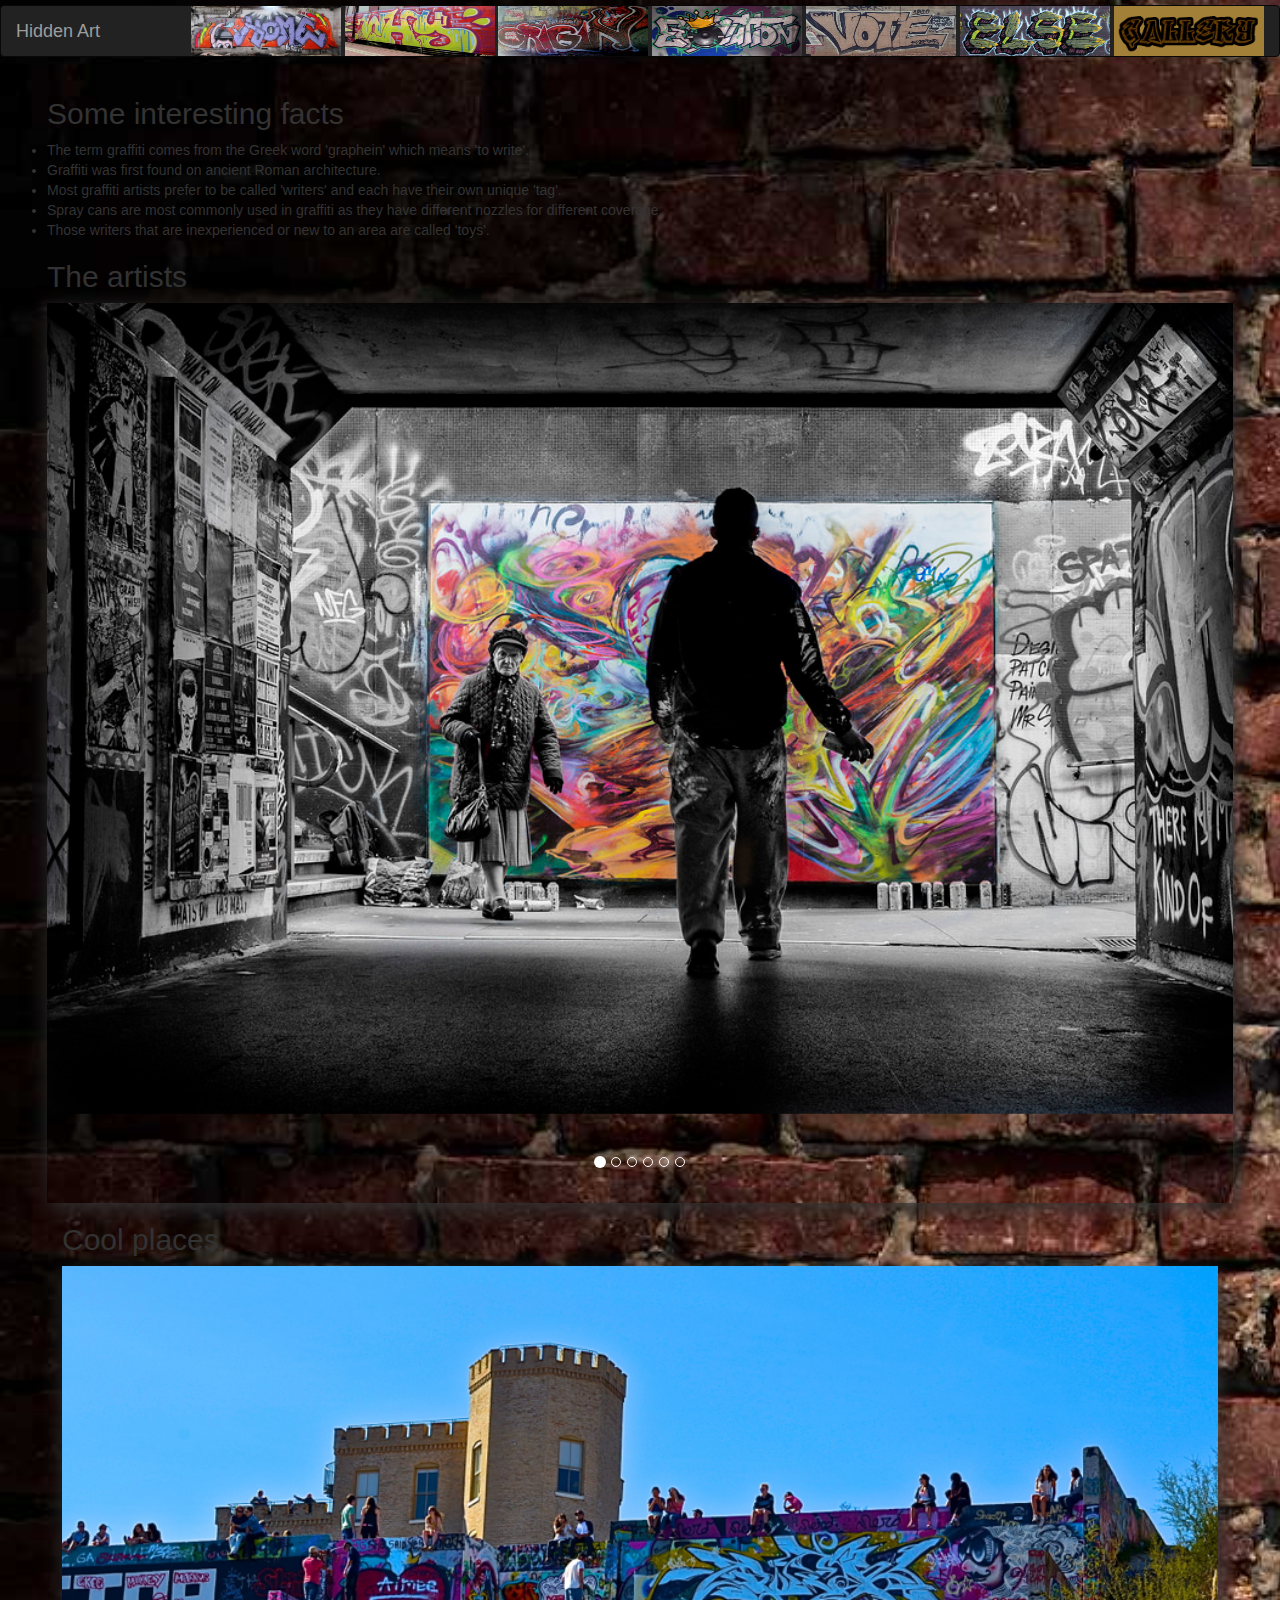
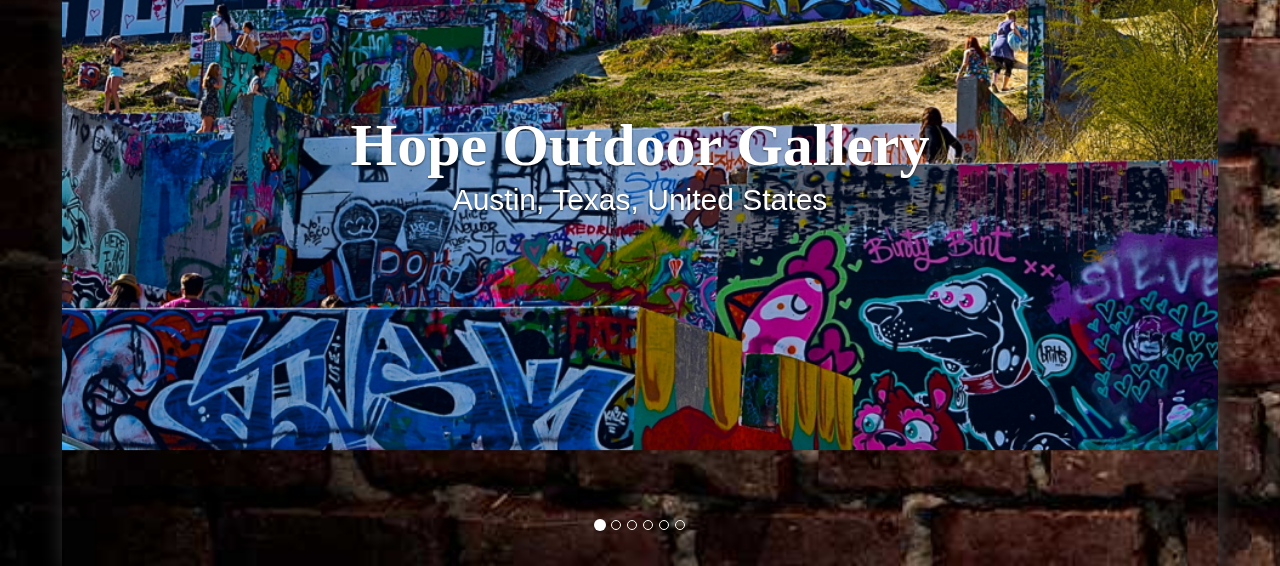
==== commit d3aad3c0: "extension fail" ====
--- a/else.html
+++ b/else.html
@@ -32,7 +32,7 @@
         <div id="navbar" class="navbar-collapse collapse">
           <ul class="nav navbar-nav navbar-right">
             <a href="index.html"><img src="images/home.jpg" style="width:150px;height:50px"></a>
-            <a href="why.html"><img src="images/why.jpg" style="width:150px;height:50px"></a>
+            <a href="why.html"><img src="images/why.JPG" style="width:150px;height:50px"></a>
             <a href="origin.html"><img src="images/origin.jpg" style="width:150px;height:50px"></a>
             <a href="evolution.html"><img src="images/evolution.jpg" style="width:150px;height:50px"></a>
             <a href="vote.html"><img src="images/vote2.jpg" style="width:150px;height:50px"></a>
